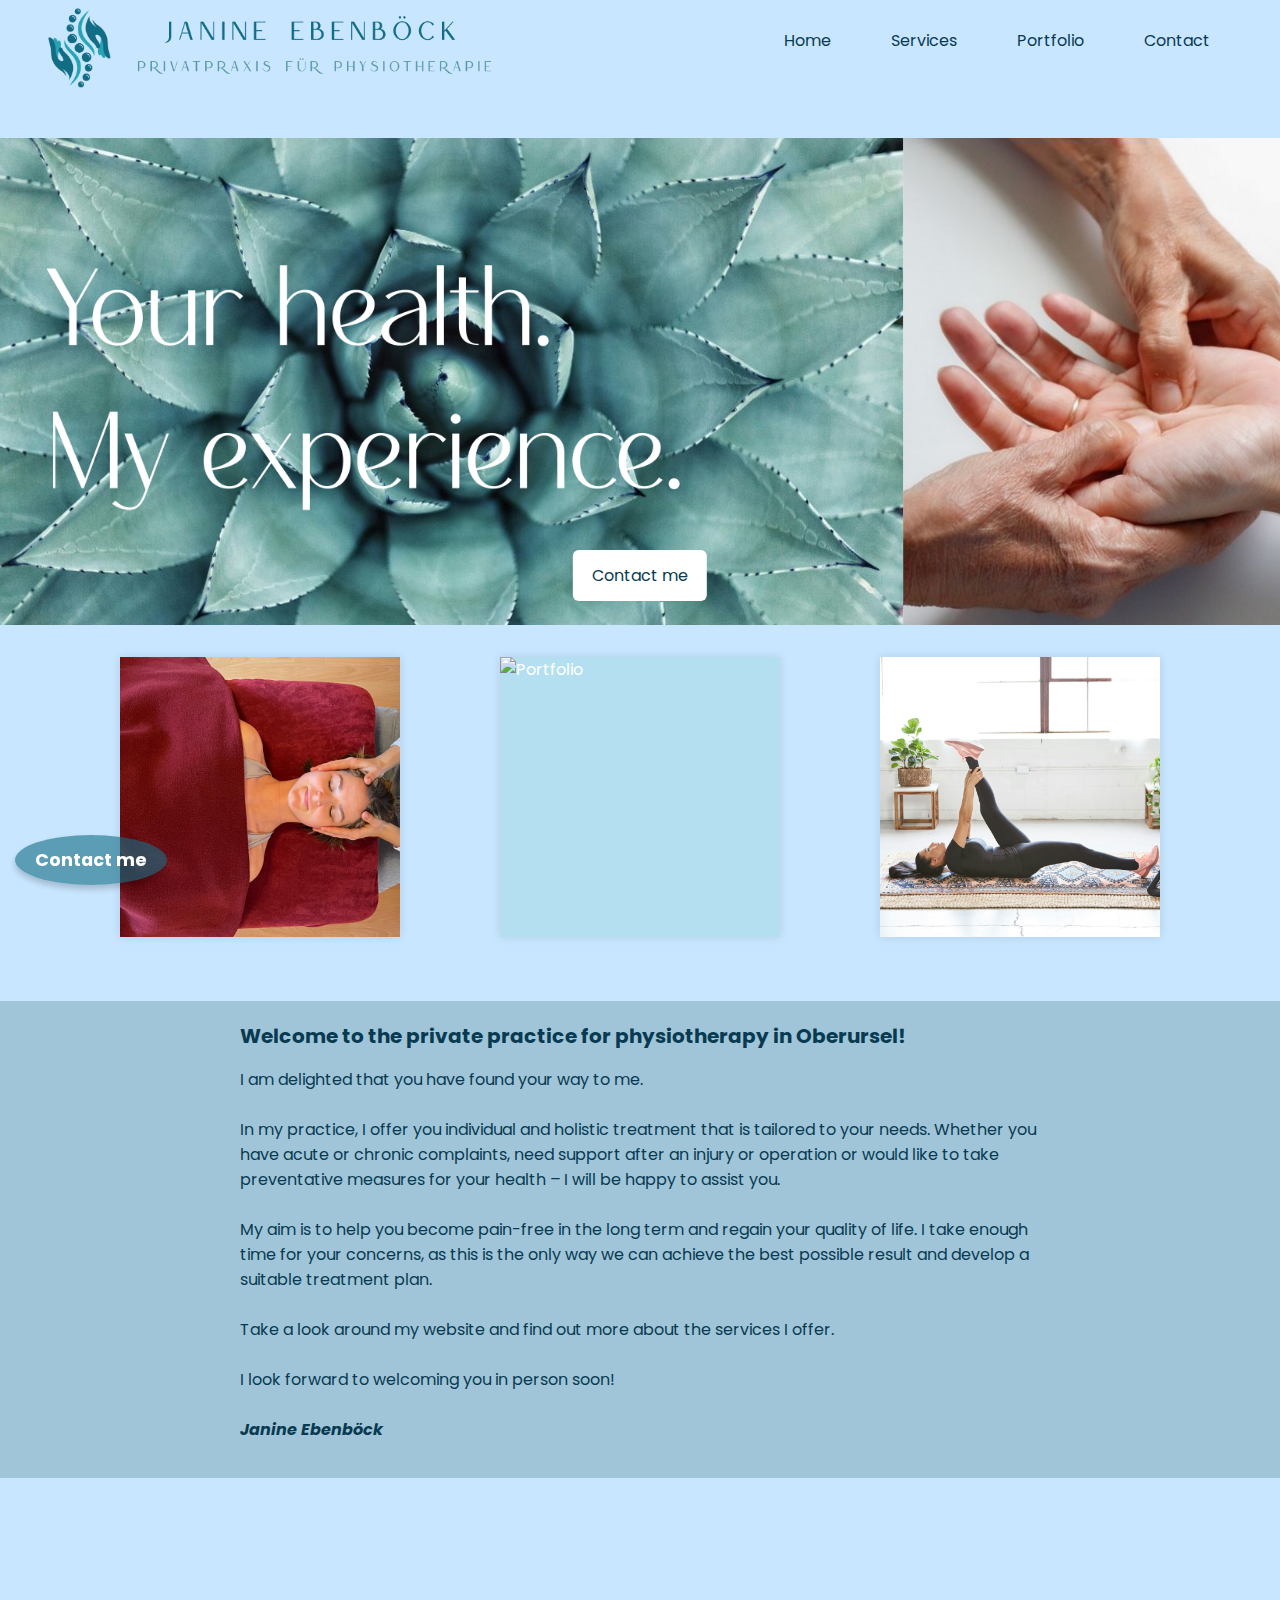
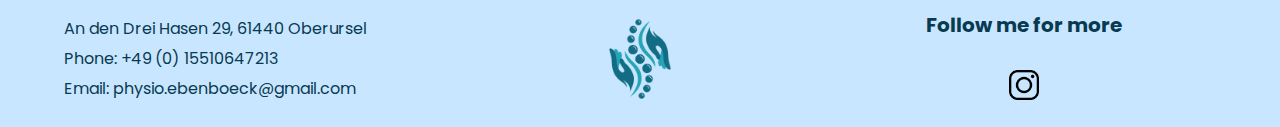
==== frontend/src/pages/index.html @ f3ca9658 "documentation" ====
<!DOCTYPE html>
<html lang="en">
<head>
    <meta charset="UTF-8">
    <title>Homepage</title>
    <meta name="viewport" content="width=device-width, initial-scale=1.0">
    <link rel="stylesheet" href="../styles/styles.css">
    <link rel="stylesheet" href="../styles/homepage.css">
    <!--    import font-->
    <link rel="preconnect" href="https://fonts.googleapis.com">
    <link rel="preconnect" href="https://fonts.gstatic.com" crossorigin>
    <link href="https://fonts.googleapis.com/css2?family=Poppins:ital,wght@0,100;0,300;0,400;0,600;1,100;1,300;1,400;1,600&display=swap" rel="stylesheet">
    <link rel="icon" type="image/x-icon" href="../../public/favicon.png">
</head>
<body>
<header>
<!--Import Navbar-->
<div id="navbar"></div>
<script src="../components/navbar/index.js"></script>
</header>
<main>
<!-- HERO SECTION (PH7) -->
<div class="hero-section">
    <img src="../assets/images/homepage2.png" alt="Hero Image" class="hero-image">

    <!-- Nur der Button, ohne zusätzlichen Text -->
    <div class="hero-button-container">
      <a href="contact.html" class="hero-button">Contact me</a>
    </div>
  </div>

  <!-- 3 CLICKABLE BOXES -->
  <div class="services-row">
    <!-- Box 1: Treatment -->
    <a class="service-box" href="servicesTreatment.html">
      <img src="../assets/images/treatment_homepage.jpg" alt="Treatment">
      <div class="service-overlay">Treatment</div>
    </a>
    <!-- Box 2: Portfolio -->
    <a class="service-box" href="portfolio.html">
      <img src="../assets/images/ph6.jpg" alt="Portfolio">
      <div class="service-overlay">Portfolio</div>
    </a>
    <!-- Box 3: Workshop -->
    <a class="service-box" href="servicesWorkshop.html">
      <img src="../assets/images/services/LittPro-Inc-auf-Unsplash.jpg" title="LittPro-Inc-auf-Unsplash" alt="Workshop">
      <div class="service-overlay">Workshop</div>
    </a>
  </div>
<!-- WELCOME / INTRO TEXT -->
<section class="welcome">
    <div class="welcome-box">
        <h3>Welcome to the private practice for physiotherapy in Oberursel!</h3>
        <p>
            I am delighted that you have found your way to me.
            <br><br>
            In my practice, I offer you individual and holistic treatment that is tailored to your needs. Whether you have acute or chronic complaints, need support after an injury or operation or would like to take preventative measures for your health – I will be happy to assist you.
            <br><br>
            My aim is to help you become pain-free in the long term and regain your quality of life. I take enough time for your concerns, as this is the only way we can achieve the best possible result and develop a suitable treatment plan.
            <br><br>
            Take a look around my website and find out more about the services I offer.
            <br><br>
            I look forward to welcoming you in person soon!
            <br><br>
            <strong><em>Janine Ebenböck</em></strong>
        </p>
    </div>
</section>

<a href="contact.html" class="floating-button">Contact me</a>
<aside id="scrollToTop">
    <svg xmlns="http://www.w3.org/2000/svg" height="24px" viewBox="0 -960 960 960" width="24px" fill="undefined"><path d="M440-160v-487L216-423l-56-57 320-320 320 320-56 57-224-224v487h-80Z"/></svg>
</aside>
<script src="../components/sidebar/sidebar.js"></script>
</main>
    <!--Import footer-->
<div id="footer"></div>
<script src="../components/footer/index.js"></script>
</body>
</html>
---- frontend/src/styles/styles.css ----
*{
    box-sizing: content-box;
    margin: 0;
    padding: 0;
    font-family: 'Poppins', sans-serif;
    justify-content: center;
}
:root{
    --background: rgb(200, 230, 255);
    --block: rgb(150, 212, 220, 0.4);
    --primary-color: rgb(38, 123, 191, 0.2);
    --secondary-color: rgb(37, 163, 179);
    --accent-color: rgb(18, 108, 132, 0.6);
    --text-color: rgb(8, 58, 81);
    /*--navbar: rgb(38, 123, 191, 0.2);*/
    --article-color: rgb(99,148,158, 0.4);
}
body{
    min-height: 100vh ;
    background-color: var(--background) ;
    font-family: 'Poppins', sans-serif;
    display: flex;
    flex-direction: column;
    justify-content: center;
    /*margin-top: 90px;*/
}
#navbar{
    /*position: fixed;*/
    top: 0;
    width: 100%;
    max-width: 1200px;
    /*z-index: 1000;*/
    margin: 0 auto;
    /*left: 50%;*/
    /*transform: translateX(-50%);*/
}
/* Typography */
h1 {
    font-size: 2rem;
    margin-bottom: 1rem;
    color: var(--text-color);
}
h2 {
    font-size: 1.5rem;
    margin-bottom: 1rem;
    color: var(--text-color);
}
h3 {
    font-size: 1rem;
    margin-bottom: 1rem;
    color: var(--text-color);
}
p, ol , ul, li, button, strong  {
    font-size: 0.75rem;
    margin-bottom: 1rem;
    color: var(--text-color);
}
a {
    text-decoration: none;
    color: inherit;
    font-size: 0.75rem;
}
/*Images*/
img{
    width: 100%;
    height: auto;
    object-fit: cover;
}
/*contact bottom and to top*/
.floating-button {
    position: fixed;
    bottom: 15px;
    left: 15px;
    background-color: var(--accent-color);
    color: white;
    padding: 12px 18px;
    border-radius: 50%;
    text-decoration: none;
    font-size: 1rem;
    font-weight: bold;
    box-shadow: 0 4px 6px rgba(0, 0, 0, 0.2);
    transition: all 0.3s ease-in-out;
    display: flex;
    align-items: center;
    justify-content: center;
    width: 45px;
    height: 45px;
    text-align: center;
}
.floating-button:hover {
    background-color: white;
    color: var(--text-color);
    transform: scale(1.1); /* Slightly grow on hover */
}
#scrollToTop {
    position: fixed;
    bottom: 30px;
    right: 30px;
    /*background-color: #007bff;*/
    /*color: white;*/
    padding: 15px 20px;
    /*font-size: 24px;*/
    border-radius: 50%;
    cursor: pointer;
    display: none; /* Hidden by default */
    transition: opacity 0.3s ease;
}
#scrollToTop:hover {
    background-color: white;
}
/* Media Queries for responsiveness */
@media (min-width: 576px) {
    body {
        font-size: 1.125rem;
        gap: 3rem;
    }
    main {
        flex-direction: row;
        gap: 1rem;
    }
    aside {
        flex: 1;
    }
}
@media (min-width: 768px) {
    h1 {
        font-size: 2.5rem;
    }
    h2 {
        font-size: 1.75rem;
    }
    h3 {
        font-size: 1.25rem;
    }
    p, ol , ul, li, a, button, strong {
        font-size: 1rem;
    }
    .floating-button {
        width: auto;
        height: auto;
        padding: 12px 20px;
        font-size: 1.1rem;
    }
}
@media (min-width: 992px) {
    body {
        gap: 3rem;
    }
}
@media (min-width: 1200px) {
    h1 {
        font-size: 3rem;
    }
    /*h2 {*/
    /*    font-size: 2.5rem;*/
    /*}*/
    /*h3 {*/
    /*    font-size: 2rem;*/
    /*}*/
    /*p, ol , ul, li, a, button, strong {*/
    /*    font-size: 1.5rem;*/
    /*}*/
}
---- frontend/src/styles/homepage.css ----
/* HERO SECTION */
.hero-section {
    position: relative;
    display: flex;
    align-items: center;
    justify-content: center;
}
.hero-image {
    width: 100vw;
    object-fit: cover;
    border-radius: 0;
}
.hero-button-container {
    position: absolute;
    left: 50%;
    bottom: 5%;
    transform: translateX(-50%);
    visibility: hidden;
}
.hero-button {
    display: inline-block;
    padding: 0.8rem 1.2rem;
    background-color: white;
    color: var(--text-color);
    text-decoration: none;
    border-radius: 6px;
    transition: background-color 0.3s;
}
.hero-button:hover {
    background-color: var(--accent-color);
    color: white;
}
/* SERVICES ROW */
.services-row {
    display: flex;
    flex-wrap: wrap;
    justify-content: center;
    gap: 100px;
    margin: 2rem 0;
    padding: 0 20px;
}
/* SERVICE BOX */
.service-box {
    position: relative;
    display: block;
    width: 280px;
    height: 280px;
    overflow: hidden;
    text-decoration: none;
    color: #fff;
    cursor: pointer;
    background-color: var(--block);
    box-shadow: 0 0 10px rgba(0, 0, 0, 0.1);
    transition: transform 0.3s;
}
.service-box:hover {
    transform: translateY(-5px);
}
.service-box img {
    width: 100%;
    height: 100%;
    object-fit: cover;
    border-radius: 0;
}
/* black-transparent Overlay */
.service-overlay {
    position: absolute;
    top: 0;
    left: 0;
    width: 100%;
    height: 100%;
    background-color: rgba(0, 0, 0, 0.4);
    display: flex;
    justify-content: center;
    align-items: center;
    opacity: 0;
    transition: opacity 0.3s;
    font-size: 1.2rem;
}
.service-box:hover .service-overlay {
    opacity: 1;
}
/* WELCOME */
.welcome {
    width: 100vw;
    margin-left: calc(-50vw + 50%);
    background-color: var(--article-color);
}
.welcome-box {
    margin: 4rem auto;
    max-width: 800px;
    padding: 20px;
    text-align: left;
    border-radius: 10px;
}
@media (min-width: 800px) {
    .hero-button-container {
        visibility: visible;
    }
}
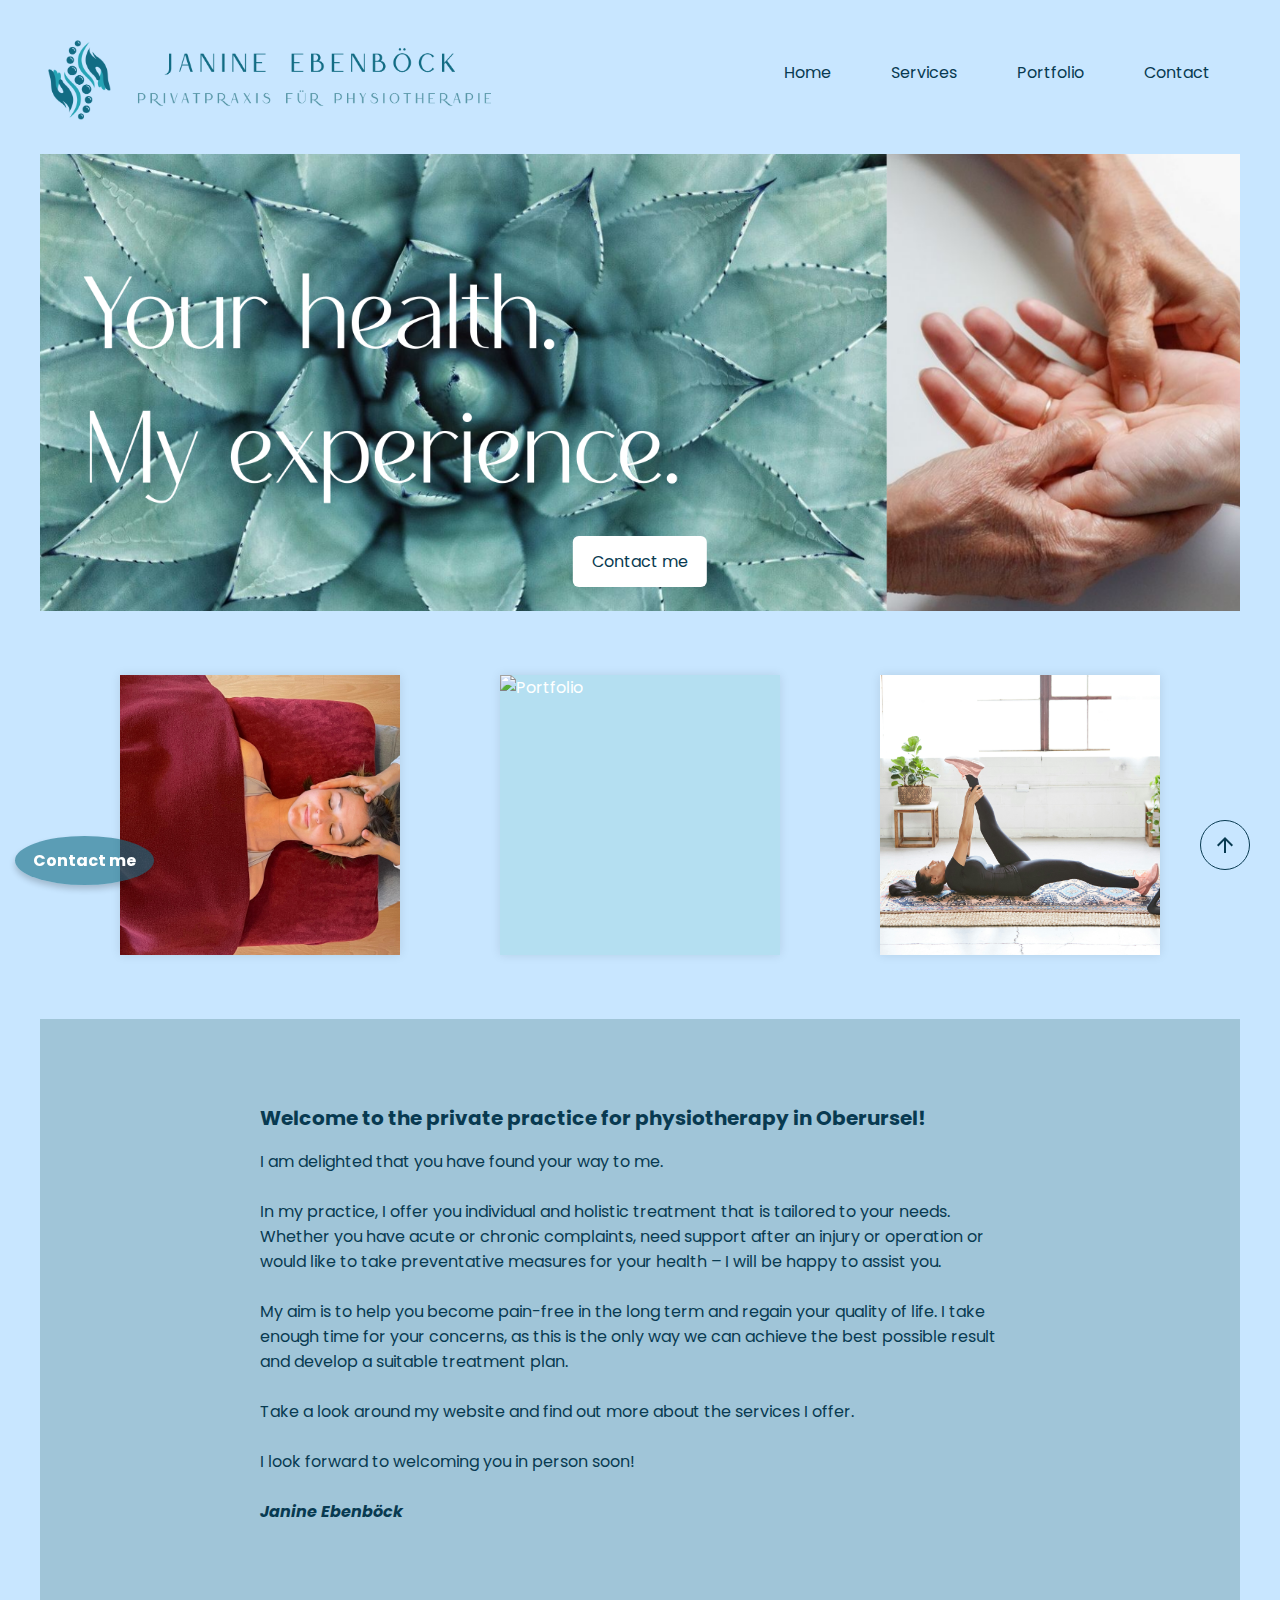
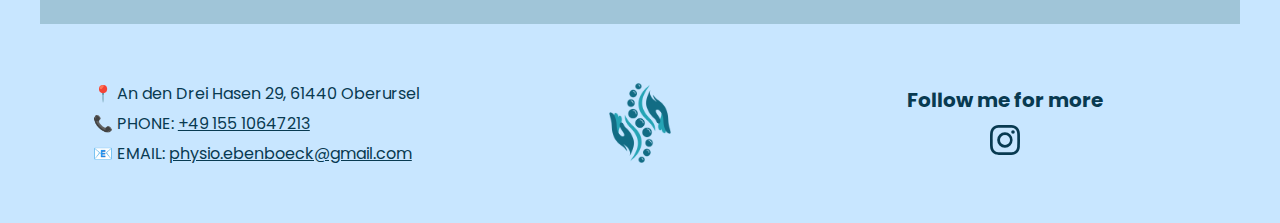
==== commit fc8c6e24: "Completed responsiveness" ====
--- a/frontend/src/pages/index.html
+++ b/frontend/src/pages/index.html
@@ -1,80 +1,92 @@
 <!DOCTYPE html>
 <html lang="en">
+
 <head>
-    <meta charset="UTF-8">
-    <title>Homepage</title>
-    <meta name="viewport" content="width=device-width, initial-scale=1.0">
-    <link rel="stylesheet" href="../styles/styles.css">
-    <link rel="stylesheet" href="../styles/homepage.css">
-    <!--    import font-->
-    <link rel="preconnect" href="https://fonts.googleapis.com">
-    <link rel="preconnect" href="https://fonts.gstatic.com" crossorigin>
-    <link href="https://fonts.googleapis.com/css2?family=Poppins:ital,wght@0,100;0,300;0,400;0,600;1,100;1,300;1,400;1,600&display=swap" rel="stylesheet">
-    <link rel="icon" type="image/x-icon" href="../../public/favicon.png">
+  <meta charset="UTF-8">
+  <title>Homepage</title>
+  <meta name="viewport" content="width=device-width, initial-scale=1.0">
+  <link rel="stylesheet" href="../styles/styles.css">
+  <link rel="stylesheet" href="../styles/homepage.css">
+  <!--    import font-->
+  <link rel="preconnect" href="https://fonts.googleapis.com">
+  <link rel="preconnect" href="https://fonts.gstatic.com" crossorigin>
+  <link
+    href="https://fonts.googleapis.com/css2?family=Poppins:ital,wght@0,100;0,300;0,400;0,600;1,100;1,300;1,400;1,600&display=swap"
+    rel="stylesheet">
+  <link rel="icon" type="image/x-icon" href="../../public/favicon.png">
+  <script src="../components/navbar/index.js"></script>
+  <script src="../components/footer/index.js"></script>
+
 </head>
+
 <body>
-<header>
-<!--Import Navbar-->
-<div id="navbar"></div>
-<script src="../components/navbar/index.js"></script>
-</header>
-<main>
-<!-- HERO SECTION (PH7) -->
-<div class="hero-section">
-    <img src="../assets/images/homepage2.png" alt="Hero Image" class="hero-image">
+  <header>
+    <!--Import Navbar-->
+  </header>
+  <main>
+    <!-- HERO SECTION (PH7) -->
+    <div class="hero-section">
+      <img src="../assets/images/homepage2.png" alt="Hero Image" class="hero-image">
 
-    <!-- Nur der Button, ohne zusätzlichen Text -->
-    <div class="hero-button-container">
-      <a href="contact.html" class="hero-button">Contact me</a>
+      <!-- Nur der Button, ohne zusätzlichen Text -->
+      <div class="hero-button-container">
+        <a href="contact.html" class="hero-button">Contact me</a>
+      </div>
     </div>
-  </div>
 
-  <!-- 3 CLICKABLE BOXES -->
-  <div class="services-row">
-    <!-- Box 1: Treatment -->
-    <a class="service-box" href="servicesTreatment.html">
-      <img src="../assets/images/treatment_homepage.jpg" alt="Treatment">
-      <div class="service-overlay">Treatment</div>
-    </a>
-    <!-- Box 2: Portfolio -->
-    <a class="service-box" href="portfolio.html">
-      <img src="../assets/images/ph6.jpg" alt="Portfolio">
-      <div class="service-overlay">Portfolio</div>
-    </a>
-    <!-- Box 3: Workshop -->
-    <a class="service-box" href="servicesWorkshop.html">
-      <img src="../assets/images/services/LittPro-Inc-auf-Unsplash.jpg" title="LittPro-Inc-auf-Unsplash" alt="Workshop">
-      <div class="service-overlay">Workshop</div>
-    </a>
-  </div>
-<!-- WELCOME / INTRO TEXT -->
-<section class="welcome">
-    <div class="welcome-box">
+    <!-- 3 CLICKABLE BOXES -->
+    <div class="services-row">
+      <!-- Box 1: Treatment -->
+      <a class="service-box" href="servicesTreatment.html">
+        <img src="../assets/images/treatment_homepage.jpg" alt="Treatment">
+        <div class="service-overlay">Treatment</div>
+      </a>
+      <!-- Box 2: Portfolio -->
+      <a class="service-box" href="portfolio.html">
+        <img src="../assets/images/ph6.jpg" alt="Portfolio">
+        <div class="service-overlay">Portfolio</div>
+      </a>
+      <!-- Box 3: Workshop -->
+      <a class="service-box" href="servicesWorkshop.html">
+        <img src="../assets/images/services/LittPro-Inc-auf-Unsplash.jpg" title="LittPro-Inc-auf-Unsplash"
+          alt="Workshop">
+        <div class="service-overlay">Workshop</div>
+      </a>
+    </div>
+    <!-- WELCOME / INTRO TEXT -->
+    <section class="welcome">
+      <div class="welcome-box">
         <h3>Welcome to the private practice for physiotherapy in Oberursel!</h3>
         <p>
-            I am delighted that you have found your way to me.
-            <br><br>
-            In my practice, I offer you individual and holistic treatment that is tailored to your needs. Whether you have acute or chronic complaints, need support after an injury or operation or would like to take preventative measures for your health – I will be happy to assist you.
-            <br><br>
-            My aim is to help you become pain-free in the long term and regain your quality of life. I take enough time for your concerns, as this is the only way we can achieve the best possible result and develop a suitable treatment plan.
-            <br><br>
-            Take a look around my website and find out more about the services I offer.
-            <br><br>
-            I look forward to welcoming you in person soon!
-            <br><br>
-            <strong><em>Janine Ebenböck</em></strong>
+          I am delighted that you have found your way to me.
+          <br><br>
+          In my practice, I offer you individual and holistic treatment that is tailored to your needs. Whether you have
+          acute or chronic complaints, need support after an injury or operation or would like to take preventative
+          measures for your health – I will be happy to assist you.
+          <br><br>
+          My aim is to help you become pain-free in the long term and regain your quality of life. I take enough time
+          for your concerns, as this is the only way we can achieve the best possible result and develop a suitable
+          treatment plan.
+          <br><br>
+          Take a look around my website and find out more about the services I offer.
+          <br><br>
+          I look forward to welcoming you in person soon!
+          <br><br>
+          <strong><em>Janine Ebenböck</em></strong>
         </p>
-    </div>
-</section>
+      </div>
+    </section>
 
-<a href="contact.html" class="floating-button">Contact me</a>
-<aside id="scrollToTop">
-    <svg xmlns="http://www.w3.org/2000/svg" height="24px" viewBox="0 -960 960 960" width="24px" fill="undefined"><path d="M440-160v-487L216-423l-56-57 320-320 320 320-56 57-224-224v487h-80Z"/></svg>
-</aside>
-<script src="../components/sidebar/sidebar.js"></script>
-</main>
-    <!--Import footer-->
-<div id="footer"></div>
-<script src="../components/footer/index.js"></script>
+    <a href="contact.html" class="floating-button">Contact me</a>
+    <aside id="scrollToTop">
+      <svg xmlns="http://www.w3.org/2000/svg" height="24px" viewBox="0 -960 960 960" width="24px" fill="undefined">
+        <path d="M440-160v-487L216-423l-56-57 320-320 320 320-56 57-224-224v487h-80Z" />
+      </svg>
+    </aside>
+    <script src="../components/sidebar/sidebar.js"></script>
+  </main>
+  <!--Import footer-->
+  <footer id="footer"></footer>
 </body>
+
 </html>--- a/frontend/src/styles/styles.css
+++ b/frontend/src/styles/styles.css
@@ -1,163 +1,193 @@
-*{
-    box-sizing: content-box;
-    margin: 0;
-    padding: 0;
-    font-family: 'Poppins', sans-serif;
-    justify-content: center;
+@import url("../components/footer/footer.css");
+@import url("../components/navbar/navbar.css");
+* {
+  box-sizing: border-box;
+  margin: 0;
+  padding: 0;
+  font-family: "Poppins", sans-serif;
+  justify-content: center;
 }
-:root{
-    --background: rgb(200, 230, 255);
-    --block: rgb(150, 212, 220, 0.4);
-    --primary-color: rgb(38, 123, 191, 0.2);
-    --secondary-color: rgb(37, 163, 179);
-    --accent-color: rgb(18, 108, 132, 0.6);
-    --text-color: rgb(8, 58, 81);
-    /*--navbar: rgb(38, 123, 191, 0.2);*/
-    --article-color: rgb(99,148,158, 0.4);
+:root {
+  --background: rgb(200, 230, 255);
+  --block: rgb(150, 212, 220, 0.4);
+  --primary-color: rgb(38, 123, 191, 0.2);
+  --secondary-color: rgb(37, 163, 179);
+  --accent-color: rgb(18, 108, 132, 0.6);
+  --text-color: rgb(8, 58, 81);
+  --article-color: rgb(99, 148, 158, 0.4);
 }
-body{
-    min-height: 100vh ;
-    background-color: var(--background) ;
-    font-family: 'Poppins', sans-serif;
-    display: flex;
-    flex-direction: column;
-    justify-content: center;
-    /*margin-top: 90px;*/
+body {
+  min-height: 100vh;
+  background-color: var(--background);
+  font-family: "Poppins", sans-serif;
+  display: flex;
+  flex-direction: column;
+  justify-content: center;
 }
-#navbar{
-    /*position: fixed;*/
-    top: 0;
-    width: 100%;
-    max-width: 1200px;
-    /*z-index: 1000;*/
-    margin: 0 auto;
-    /*left: 50%;*/
-    /*transform: translateX(-50%);*/
+header,
+nav {
+  width: 100%;
+  max-width: 1200px;
+}
+nav {
+  width: 100%;
 }
 /* Typography */
 h1 {
-    font-size: 2rem;
-    margin-bottom: 1rem;
-    color: var(--text-color);
+  font-size: 2rem;
+  margin-bottom: 1rem;
+  color: var(--text-color);
 }
 h2 {
-    font-size: 1.5rem;
-    margin-bottom: 1rem;
-    color: var(--text-color);
+  font-size: 1.5rem;
+  margin-bottom: 1rem;
+  color: var(--text-color);
 }
 h3 {
-    font-size: 1rem;
-    margin-bottom: 1rem;
-    color: var(--text-color);
+  font-size: 1rem;
+  margin-bottom: 1rem;
+  color: var(--text-color);
 }
-p, ol , ul, li, button, strong  {
-    font-size: 0.75rem;
-    margin-bottom: 1rem;
-    color: var(--text-color);
+p,
+ol,
+ul,
+li,
+button,
+strong {
+  font-size: 1rem;
+  margin-bottom: 1rem;
+  color: var(--text-color);
 }
 a {
-    text-decoration: none;
-    color: inherit;
-    font-size: 0.75rem;
+  text-decoration: none;
+  color: inherit;
+  font-size: 1rem;
 }
 /*Images*/
-img{
-    width: 100%;
-    height: auto;
-    object-fit: cover;
+img {
+  width: 100%;
+  height: auto;
+  object-fit: cover;
 }
+
 /*contact bottom and to top*/
 .floating-button {
-    position: fixed;
-    bottom: 15px;
-    left: 15px;
-    background-color: var(--accent-color);
-    color: white;
-    padding: 12px 18px;
-    border-radius: 50%;
-    text-decoration: none;
-    font-size: 1rem;
-    font-weight: bold;
-    box-shadow: 0 4px 6px rgba(0, 0, 0, 0.2);
-    transition: all 0.3s ease-in-out;
-    display: flex;
-    align-items: center;
-    justify-content: center;
-    width: 45px;
-    height: 45px;
-    text-align: center;
+  position: fixed;
+  bottom: 15px;
+  left: 15px;
+  background-color: var(--accent-color);
+  color: white;
+  padding: 12px 18px;
+  border-radius: 50%;
+  text-decoration: none;
+  font-size: 1rem;
+  font-weight: bold;
+  box-shadow: 0 4px 6px rgba(0, 0, 0, 0.2);
+  transition: all 0.3s ease-in-out;
+  display: flex;
+  align-items: center;
+  justify-content: center;
+  width: max-content;
+  height: max-content;
+  text-align: center;
 }
 .floating-button:hover {
-    background-color: white;
-    color: var(--text-color);
-    transform: scale(1.1); /* Slightly grow on hover */
+  background-color: white;
+  color: var(--text-color);
+  transform: scale(1.1); /* Slightly grow on hover */
 }
 #scrollToTop {
-    position: fixed;
-    bottom: 30px;
-    right: 30px;
-    /*background-color: #007bff;*/
-    /*color: white;*/
-    padding: 15px 20px;
-    /*font-size: 24px;*/
-    border-radius: 50%;
-    cursor: pointer;
-    display: none; /* Hidden by default */
-    transition: opacity 0.3s ease;
+  position: fixed;
+  bottom: 30px;
+  right: 30px;
+  width: 50px;
+  height: 50px;
+  border-radius: 50%;
+  border: 1px solid var(--text-color);
+  cursor: pointer;
+  display: flex;
+  justify-content: center;
+  align-items: center;
+  transition: all 0.25s ease;
 }
 #scrollToTop:hover {
-    background-color: white;
+  background-color: white;
+  scale: 1.15;
+}
+#scrollToTop svg {
+  fill: var(--text-color);
+}
+
+body {
+  display: flex;
+  flex-direction: column;
+  min-height: 100vh;
+  width: 100vw;
+  align-items: center;
+  padding: 2rem;
+  justify-content: center;
+  overflow-x: hidden;
+}
+
+body::-webkit-scrollbar {
+  width: 10px;
+  border-radius: 10px;
+}
+
+body::-webkit-scrollbar-thumb {
+  background: var(--text-color);
+  border-radius: 10px;
+}
+
+main {
+  max-width: 1200px;
+  display: flex;
+  flex-direction: column;
+  width: 100%;
+  gap: 2rem;
+  overflow:hidden;
+  margin-top: 1rem;
+
 }
 /* Media Queries for responsiveness */
 @media (min-width: 576px) {
-    body {
-        font-size: 1.125rem;
-        gap: 3rem;
-    }
-    main {
-        flex-direction: row;
-        gap: 1rem;
-    }
-    aside {
-        flex: 1;
-    }
+  body {
+    font-size: 1.125rem;
+  }
+
+  aside {
+    flex: 1;
+  }
 }
 @media (min-width: 768px) {
-    h1 {
-        font-size: 2.5rem;
-    }
-    h2 {
-        font-size: 1.75rem;
-    }
-    h3 {
-        font-size: 1.25rem;
-    }
-    p, ol , ul, li, a, button, strong {
-        font-size: 1rem;
-    }
-    .floating-button {
-        width: auto;
-        height: auto;
-        padding: 12px 20px;
-        font-size: 1.1rem;
-    }
+  h1 {
+    font-size: 2.5rem;
+  }
+  h2 {
+    font-size: 1.75rem;
+  }
+  h3 {
+    font-size: 1.25rem;
+  }
+  //   .floating-button {
+  //     width: auto;
+  //     height: auto;
+  //     padding: 12px 20px;
+  //     font-size: 1.1rem;
+  //   }
 }
-@media (min-width: 992px) {
-    body {
-        gap: 3rem;
-    }
+@media (max-width: 768px) {
+  body {
+    padding-inline: 10px;
+  }
+}
+@media (max-width: 480px) {
+  body::-webkit-scrollbar-thumb {
+    background: transparent;
+  }
 }
 @media (min-width: 1200px) {
-    h1 {
-        font-size: 3rem;
-    }
-    /*h2 {*/
-    /*    font-size: 2.5rem;*/
-    /*}*/
-    /*h3 {*/
-    /*    font-size: 2rem;*/
-    /*}*/
-    /*p, ol , ul, li, a, button, strong {*/
-    /*    font-size: 1.5rem;*/
-    /*}*/
-}+  h1 {
+    font-size: 3rem;
+  }
+}
--- a/frontend/src/styles/homepage.css
+++ b/frontend/src/styles/homepage.css
@@ -6,9 +6,11 @@
     justify-content: center;
 }
 .hero-image {
-    width: 100vw;
-    object-fit: cover;
+    max-width: 100%;
+    object-fit: contain;
     border-radius: 0;
+  margin-top: 1rem;
+
 }
 .hero-button-container {
     position: absolute;
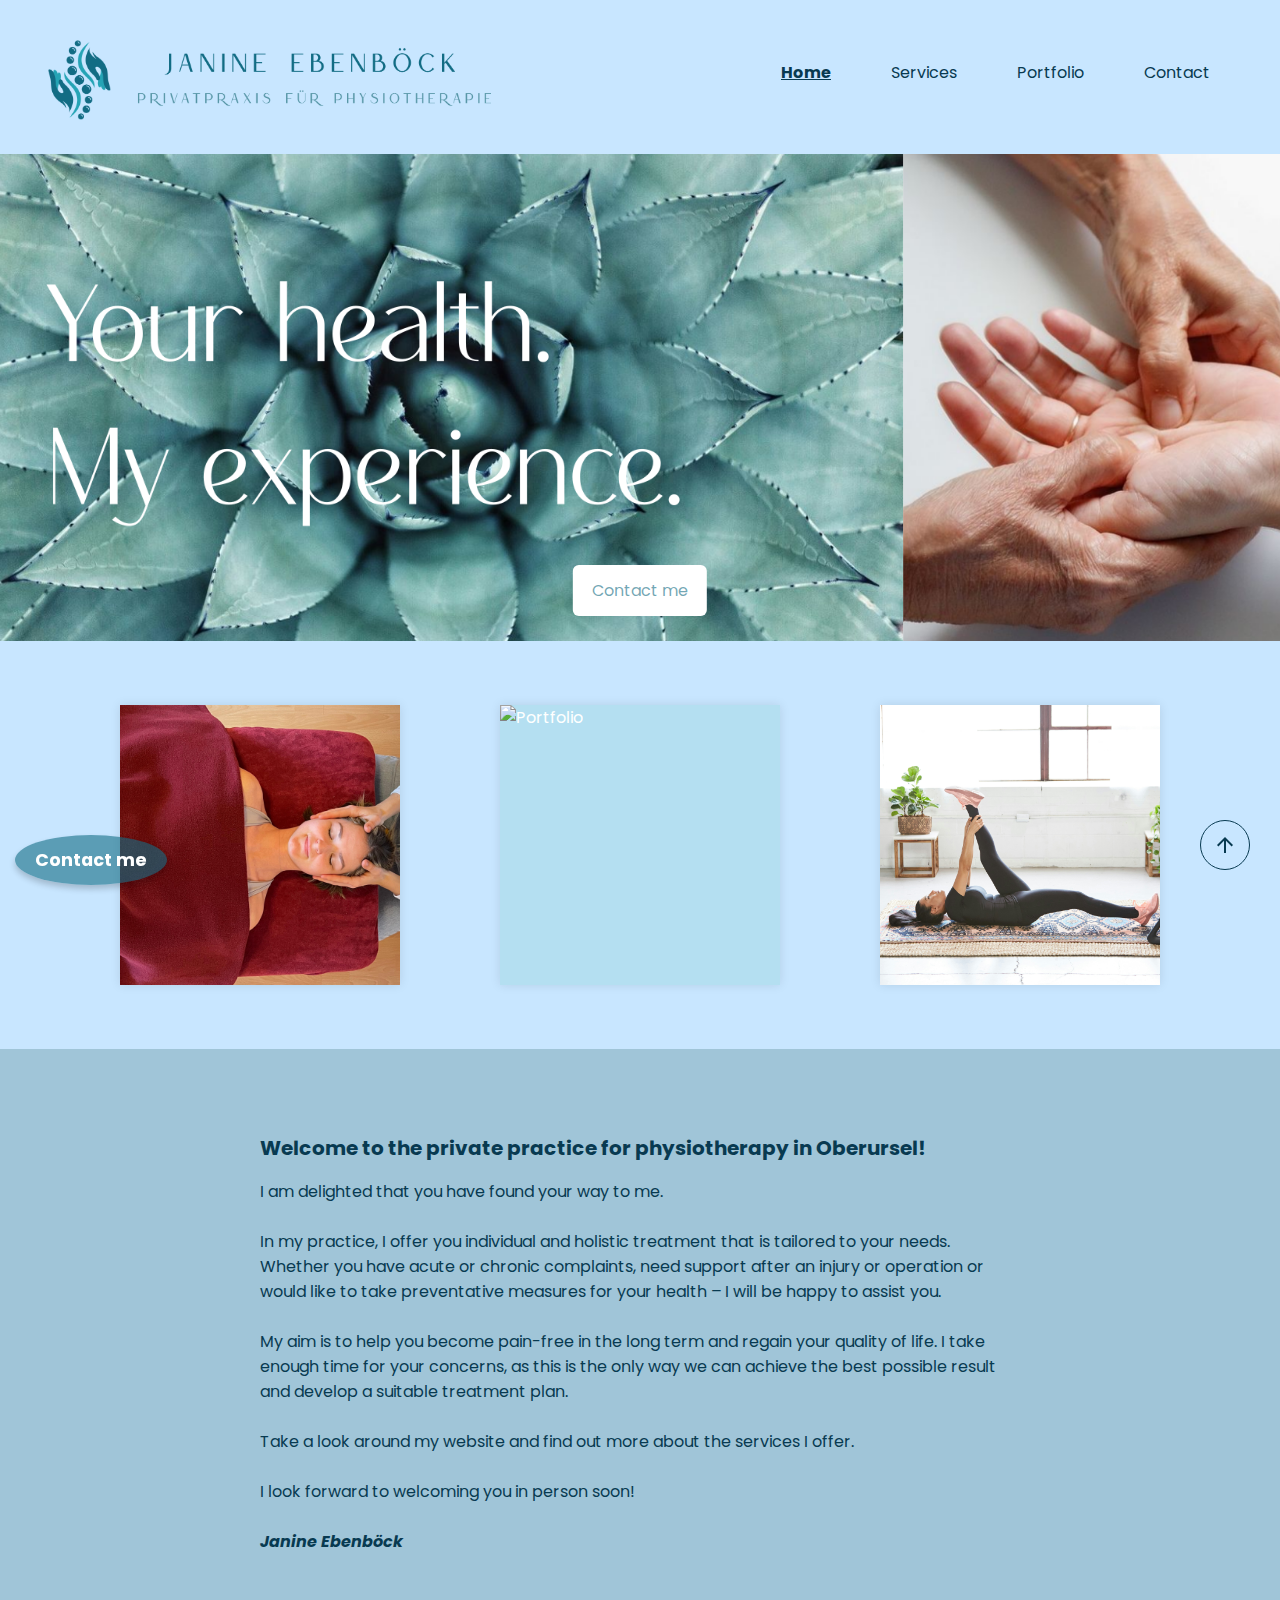
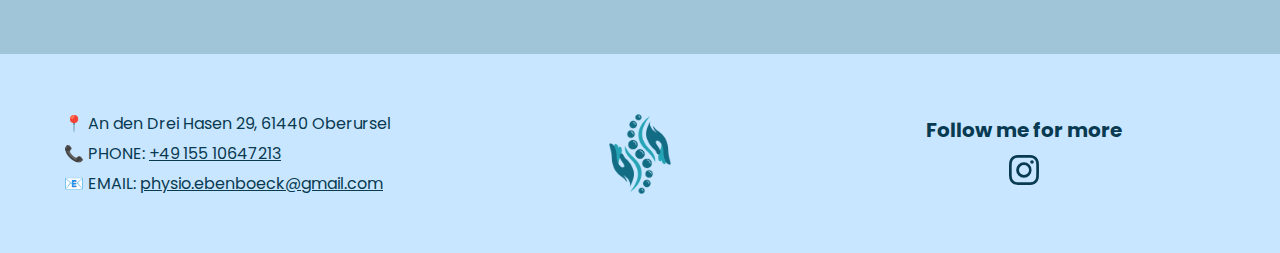
==== commit acc5cf82: "style restructure, dark mode" ====
--- a/frontend/src/pages/index.html
+++ b/frontend/src/pages/index.html
@@ -79,7 +79,8 @@
 
     <a href="contact.html" class="floating-button">Contact me</a>
     <aside id="scrollToTop">
-      <svg xmlns="http://www.w3.org/2000/svg" height="24px" viewBox="0 -960 960 960" width="24px" fill="undefined">
+      <svg xmlns="http://www.w3.org/2000/svg" height="24px" viewBox="0 -960 960 960" width="24px"
+           fill="undefined">
         <path d="M440-160v-487L216-423l-56-57 320-320 320 320-56 57-224-224v487h-80Z" />
       </svg>
     </aside>
@@ -88,5 +89,4 @@
   <!--Import footer-->
   <footer id="footer"></footer>
 </body>
-
 </html>--- a/frontend/src/styles/styles.css
+++ b/frontend/src/styles/styles.css
@@ -23,6 +23,7 @@
   display: flex;
   flex-direction: column;
   justify-content: center;
+  /*padding: 0;*/
 }
 header,
 nav {
@@ -53,14 +54,15 @@
 ul,
 li,
 button,
-strong {
+strong,
+label {
   font-size: 1rem;
   margin-bottom: 1rem;
   color: var(--text-color);
 }
 a {
   text-decoration: none;
-  color: inherit;
+  color: var(--text-color);
   font-size: 1rem;
 }
 /*Images*/
@@ -124,30 +126,29 @@
   min-height: 100vh;
   width: 100vw;
   align-items: center;
-  padding: 2rem;
+  padding: 2rem 0;
   justify-content: center;
   overflow-x: hidden;
 }
 
-body::-webkit-scrollbar {
-  width: 10px;
-  border-radius: 10px;
-}
-
-body::-webkit-scrollbar-thumb {
-  background: var(--text-color);
-  border-radius: 10px;
-}
+/*body::-webkit-scrollbar {*/
+/*  width: 10px;*/
+/*  border-radius: 10px;*/
+/*}*/
+
+/*body::-webkit-scrollbar-thumb {*/
+/*  background: var(--text-color);*/
+/*  border-radius: 10px;*/
+/*}*/
 
 main {
-  max-width: 1200px;
+  /*max-width: 1200px;*/
   display: flex;
   flex-direction: column;
   width: 100%;
   gap: 2rem;
   overflow:hidden;
   margin-top: 1rem;
-
 }
 /* Media Queries for responsiveness */
 @media (min-width: 576px) {
@@ -169,17 +170,17 @@
   h3 {
     font-size: 1.25rem;
   }
-  //   .floating-button {
-  //     width: auto;
-  //     height: auto;
-  //     padding: 12px 20px;
-  //     font-size: 1.1rem;
-  //   }
+  .floating-button {
+    width: auto;
+    height: auto;
+      padding: 12px 20px;
+    font-size: 1.1rem;
+  }
 }
 @media (max-width: 768px) {
-  body {
-    padding-inline: 10px;
-  }
+  /*body {*/
+  /*  padding-inline: 10px;*/
+  /*}*/
 }
 @media (max-width: 480px) {
   body::-webkit-scrollbar-thumb {
@@ -191,3 +192,34 @@
     font-size: 3rem;
   }
 }
+@media (prefers-color-scheme: dark) {
+  /*brown based*/
+  /*:root {*/
+  /*  --background: rgb(55, 25, 0);*/
+  /*  --block: rgba(105, 43, 35, 0.4);*/
+  /*  --primary-color: rgba(217, 132, 64, 0.2);*/
+  /*  --secondary-color: rgb(218, 92, 76);*/
+  /*  --accent-color: rgba(237, 147, 123, 0.6);*/
+  /*  --text-color: rgb(247, 197, 174);*/
+  /*  --article-color: rgba(156, 107, 97, 0.4);*/
+  /*}*/
+    /*Dark blue based*/
+  /*:root {*/
+  /*  --background: rgb(15, 25, 45);*/
+  /*  --block: rgba(30, 50, 80, 0.6);*/
+  /*  --primary-color: rgba(20, 92, 160, 0.3);*/
+  /*  --secondary-color: rgb(40, 130, 180);*/
+  /*  --accent-color: rgba(60, 150, 200, 0.7);*/
+  /*  --text-color: rgb(220, 230, 245);*/
+  /*  --article-color: rgba(80, 110, 140, 0.4);*/
+  /*}*/
+  :root {
+    --background: rgb(25, 40, 65);
+    --block: rgba(40, 60, 90, 0.6);
+    --primary-color: rgba(30, 110, 180, 0.4);
+    --secondary-color: rgb(50, 150, 200);
+    --accent-color: rgba(80, 170, 220, 0.7);
+    --text-color: rgb(230, 240, 255);
+    --article-color: rgba(100, 130, 160, 0.5);
+  }
+}--- a/frontend/src/styles/homepage.css
+++ b/frontend/src/styles/homepage.css
@@ -23,7 +23,7 @@
     display: inline-block;
     padding: 0.8rem 1.2rem;
     background-color: white;
-    color: var(--text-color);
+    color: var(--accent-color);
     text-decoration: none;
     border-radius: 6px;
     transition: background-color 0.3s;
